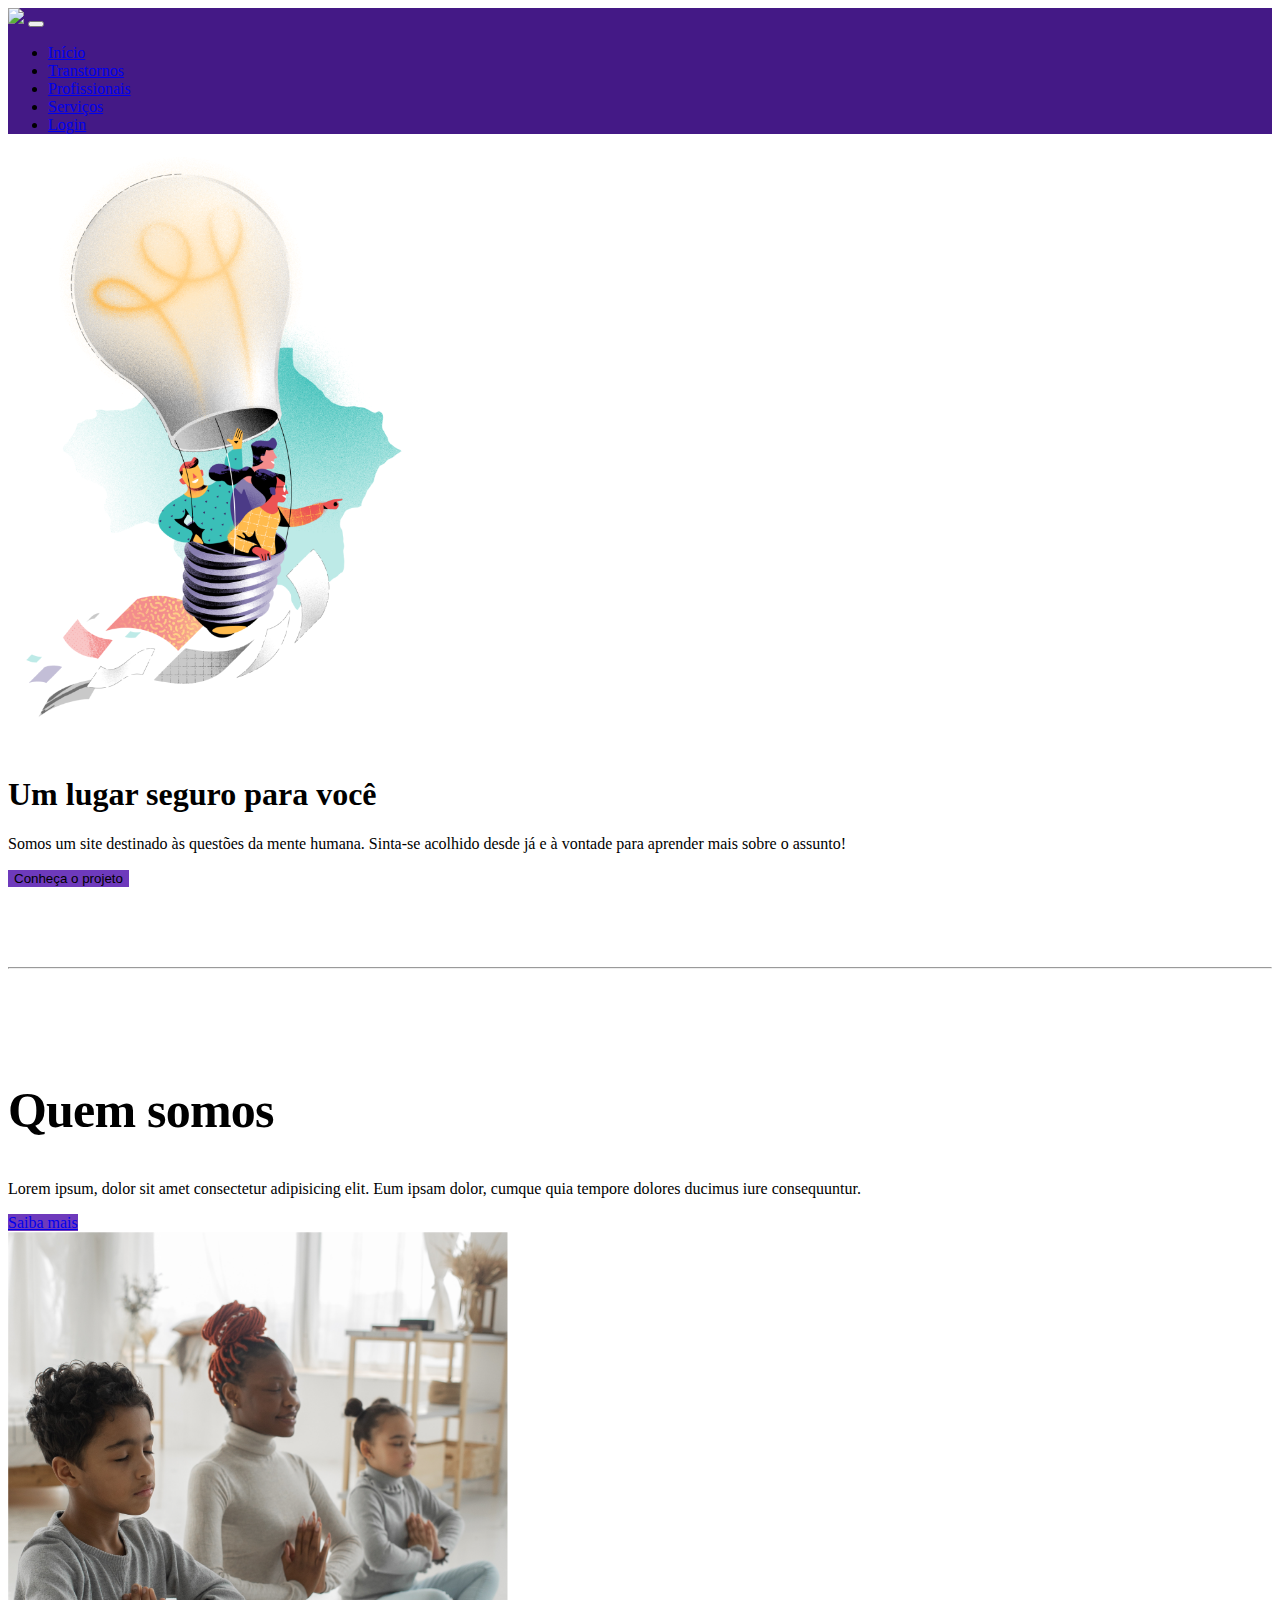
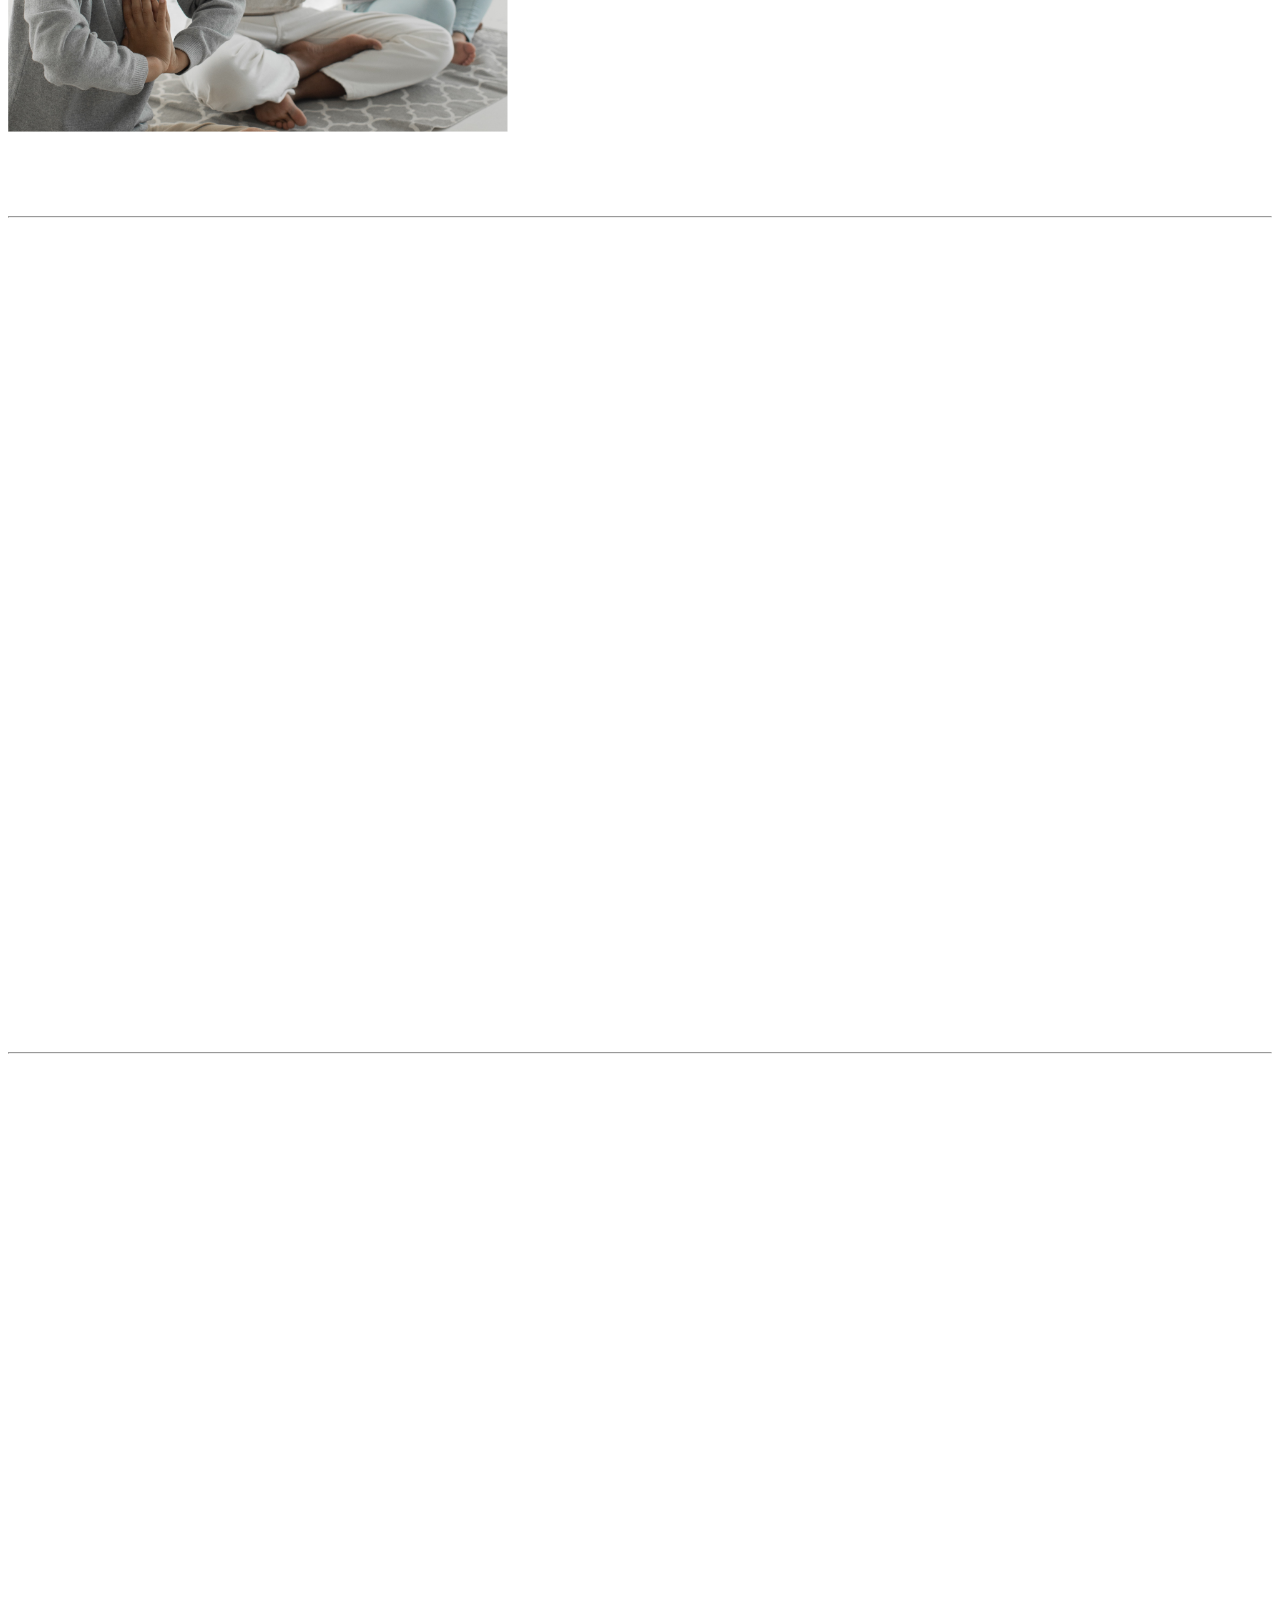
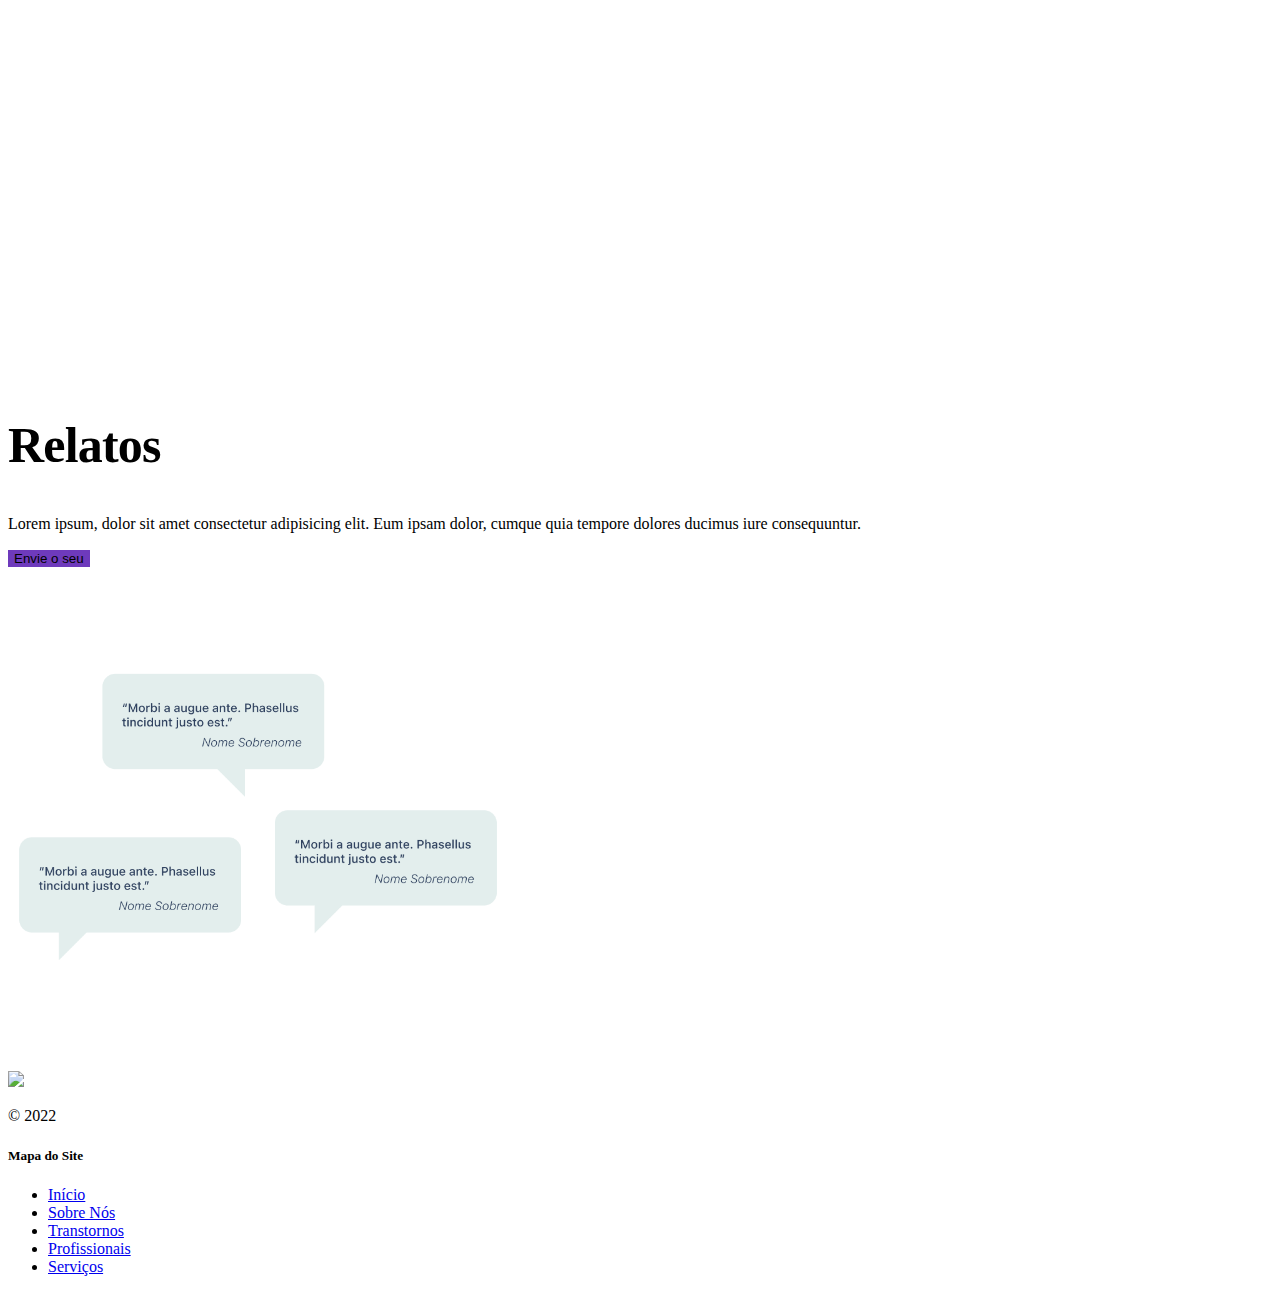
==== src/index.html @ 66f6385c "Animacoes separadas" ====
<!DOCTYPE html>
<html lang="pt">
  <head>
    <meta charset="utf-8" />
    <meta name="viewport" content="width=device-width, initial-scale=1" />
    <title>SaudávelMente</title>
    <link
      href="https://cdn.jsdelivr.net/npm/bootstrap@5.2.2/dist/css/bootstrap.min.css"
      rel="stylesheet"
      integrity="sha384-Zenh87qX5JnK2Jl0vWa8Ck2rdkQ2Bzep5IDxbcnCeuOxjzrPF/et3URy9Bv1WTRi"
      crossorigin="anonymous"
    />
    <link rel="stylesheet" href="style.css" />
  </head>

  <body>
    <!------------ NAVBAR ------------->

    <nav class="navbar navbar-expand-lg opacity-75 navbar-dark">
      <div class="container-fluid">
        <a class="navbar-brand" href="#"><img src="img/logo.svg" /></a>
        <button
          class="navbar-toggler"
          type="button"
          data-bs-toggle="collapse"
          data-bs-target="#navbarNav"
          aria-controls="navbarNav"
          aria-expanded="false"
          aria-label="Toggle navigation"
        >
          <span class="navbar-toggler-icon"></span>
        </button>
        <div class="collapse navbar-collapse" id="navbarNav">
          <ul class="navbar-nav ms-auto mb-2 mb-lg-0">
            <li class="nav-item">
              <a class="nav-link active" aria-current="page" href="#">Início</a>
            </li>
            <li class="nav-item">
              <a class="nav-link" href="transtornos.html">Transtornos</a>
            </li>
            <li class="nav-item">
              <a class="nav-link" href="profissionais.html">Profissionais</a>
            </li>
            <li class="nav-item">
              <a class="nav-link" href="servicos.html">Serviços</a>
            </li>
            <li class="nav-item">
              <a class="nav-link" id="login-button">Logout</a>
            </li>
          </ul>
        </div>
      </div>
    </nav>

    <!------------ BANNER ------------->

    <div class="container-fluid col-xxl-8 px-3 py-1">
      <div class="row flex-lg-row-reverse align-items-center g-5 py-5 px-2">
        <div class="col-10 col-sm-8 col-lg-6">
          <img
            src="img/Hero-Image.png"
            class="d-block mx-lg-auto img-fluid"
            alt="Bootstrap Themes"
            width="400px"
            loading="lazy"
          />
        </div>
        <div class="col-lg-6">
          <h1 class="display-5 fw-bold lh-1 mb-3">Um lugar seguro para você</h1>
          <p class="lead">
            Somos um site destinado às questões da mente humana. Sinta-se
            acolhido desde já e à vontade para aprender mais sobre o assunto!
          </p>
          <div class="d-grid gap-2 d-md-flex justify-content-md-start">
            <button
              type="button"
              id="button-scroll"
              class="btn btn-primary btn-lg px-4 me-md-2"
            >
              Conheça o projeto
            </button>
          </div>
        </div>
      </div>
    </div>

    <!------------ CONTEUDOS ------------->

    <div class="section container marketing">
      <hr class="featurette-divider" />

      <!-- CONTEUDO 1 -->
      <div id="content01" class="row featurette">
        <div class="col-md-7">
          <h2 class="featurette-heading fw-normal lh-1">Quem somos</h2>
          <p class="lead">
            Lorem ipsum, dolor sit amet consectetur adipisicing elit. Eum ipsam
            dolor, cumque quia tempore dolores ducimus iure consequuntur.
          </p>
          <a href="sobre_nos.html" class="btn btn-primary btn-lg px-4 me-md-2">
            Saiba mais
          </a>
        </div>
        <div class="col-md-5">
          <img
            class="bd-placeholder-img bd-placeholder-img-lg featurette-image img-fluid mx-auto"
            width="500px"
            height="500px"
            src="img/Imagem-QuemSomos.png"
          />
        </div>
      </div>

      <hr class="featurette-divider" />

      <!-- CONTEUDO 2 -->

      <div class="section row">
        <div class="col-lg-4">
          <svg
            class="homeicons"
            xmlns="http://www.w3.org/2000/svg"
            fill="none"
            viewBox="0 0 24 24"
            stroke-width="1.5"
            stroke="currentColor"
            class="w-6 h-6"
          >
            <path
              stroke-linecap="round"
              stroke-linejoin="round"
              d="M12 6.042A8.967 8.967 0 006 3.75c-1.052 0-2.062.18-3 .512v14.25A8.987 8.987 0 016 18c2.305 0 4.408.867 6 2.292m0-14.25a8.966 8.966 0 016-2.292c1.052 0 2.062.18 3 .512v14.25A8.987 8.987 0 0018 18a8.967 8.967 0 00-6 2.292m0-14.25v14.25"
            />
          </svg>

          <h2 class="fw-normal">Conhecimento de qualidade</h2>
          <p>
            Lorem ipsum, dolor sit amet consectetur adipisicing elit. Eum ipsam
            dolor, cumque quia tempore dolores ducimus iure consequuntur.
          </p>
        </div>
        <!-- /.col-lg-4 -->
        <div class="col-lg-4">
          <svg
            class="homeicons"
            xmlns="http://www.w3.org/2000/svg"
            fill="none"
            viewBox="0 0 24 24"
            stroke-width="1.5"
            stroke="currentColor"
            class="w-6 h-6"
          >
            <path
              stroke-linecap="round"
              stroke-linejoin="round"
              d="M15.75 6a3.75 3.75 0 11-7.5 0 3.75 3.75 0 017.5 0zM4.501 20.118a7.5 7.5 0 0114.998 0A17.933 17.933 0 0112 21.75c-2.676 0-5.216-.584-7.499-1.632z"
            />
          </svg>

          <h2 class="fw-normal">Acesso a profissionais</h2>
          <p>
            Lorem ipsum, dolor sit amet consectetur adipisicing elit. Eum ipsam
            dolor, cumque quia tempore dolores ducimus iure consequuntur rem
            fugit accusamus.
          </p>
        </div>
        <!-- /.col-lg-4 -->
        <div class="col-lg-4">
          <svg
            class="homeicons"
            xmlns="http://www.w3.org/2000/svg"
            fill="none"
            viewBox="0 0 24 24"
            stroke-width="1.5"
            stroke="currentColor"
            class="w-6 h-6"
            height=""
          >
            <path
              stroke-linecap="round"
              stroke-linejoin="round"
              d="M20.25 8.511c.884.284 1.5 1.128 1.5 2.097v4.286c0 1.136-.847 2.1-1.98 2.193-.34.027-.68.052-1.02.072v3.091l-3-3c-1.354 0-2.694-.055-4.02-.163a2.115 2.115 0 01-.825-.242m9.345-8.334a2.126 2.126 0 00-.476-.095 48.64 48.64 0 00-8.048 0c-1.131.094-1.976 1.057-1.976 2.192v4.286c0 .837.46 1.58 1.155 1.951m9.345-8.334V6.637c0-1.621-1.152-3.026-2.76-3.235A48.455 48.455 0 0011.25 3c-2.115 0-4.198.137-6.24.402-1.608.209-2.76 1.614-2.76 3.235v6.226c0 1.621 1.152 3.026 2.76 3.235.577.075 1.157.14 1.74.194V21l4.155-4.155"
            />
          </svg>

          <h2 class="fw-normal">Compartilhamento de vivências</h2>
          <p>
            Lorem ipsum, dolor sit amet consectetur adipisicing elit. Eum ipsam
            dolor, cumque quia tempore dolores ducimus iure consequuntur.
          </p>
        </div>
        <!-- /.col-lg-4 -->
      </div>
      <!-- /.row -->

      <hr class="featurette-divider" />

      <!-- CONTEUDO 3 -->

      <div class="section row featurette">
        <div class="col-md-7 order-md-2">
          <h2 class="featurette-heading fw-normal lh-1">Transtornos</h2>
          <p class="lead">
            Lorem ipsum, dolor sit amet consectetur adipisicing elit. Eum ipsam
            dolor, cumque quia tempore dolores ducimus iure consequuntur rem
            fugit accusamus.
          </p>
          <a
            href="transtornos.html"
            class="btn btn-primary btn-lg px-4 me-md-2"
          >
            Visualizar
          </a>
          <!--Alterei de button para tag a -->
        </div>
        <div class="col-md-5 order-md-1">
          <img
            class="bd-placeholder-img bd-placeholder-img-lg featurette-image img-fluid mx-auto"
            width="500px"
            height="500px"
            src="img/Imagem-Transtornos.png"
          />
        </div>
      </div>

      <!-- CONTEUDO 4 -->

      <hr class="section featurette-divider" />

      <div class="row featurette">
        <div class="col-md-7">
          <h2 class="featurette-heading fw-normal lh-1">Relatos</h2>
          <p class="lead">
            Lorem ipsum, dolor sit amet consectetur adipisicing elit. Eum ipsam
            dolor, cumque quia tempore dolores ducimus iure consequuntur.
          </p>
          <button type="button" class="btn btn-primary btn-lg px-4 me-md-2">
            Envie o seu
          </button>
        </div>
        <div class="col-md-5">
          <img
            class="bd-placeholder-img bd-placeholder-img-lg featurette-image img-fluid mx-auto"
            width="500px"
            height="500px"
            src="img/Imagem-Relatos.png"
          />
        </div>
      </div>
    </div>

    <!------------ FOOTER ------------->

    <div class="b-example-divider"></div>

    <div class="container">
      <footer
        class="row row-cols-1 row-cols-sm-2 row-cols-md-5 py-5 my-5 border-top"
      >
        <div class="col mb-3">
          <img src="img/logo 2.svg" />
          <p class="text-muted">&copy; 2022</p>
        </div>

        <div class="col mb-3"></div>

        <div class="col mb-3">
          <h5>Mapa do Site</h5>
          <ul class="nav flex-column">
            <li class="nav-item mb-2">
              <a href="#" class="nav-link p-0 text-muted">Início</a>
            </li>
            <li class="nav-item mb-2">
              <a href="sobre_nos.html" class="nav-link p-0 text-muted"
                >Sobre Nós</a
              >
            </li>
            <li class="nav-item mb-2">
              <a href="transtornos.html" class="nav-link p-0 text-muted"
                >Transtornos</a
              >
            </li>
            <li class="nav-item mb-2">
              <a href="profissionais.html" class="nav-link p-0 text-muted"
                >Profissionais</a
              >
            </li>
            <li class="nav-item mb-2">
              <a href="servicos.html" class="nav-link p-0 text-muted"
                >Serviços</a
              >
            </li>
          </ul>
        </div>

        <!-- <div class="col mb-3">
          <h5>Redes Sociais</h5>
          <ul class="nav flex-column">
            <li class="nav-item mb-2">
              <a href="#" class="nav-link p-0 text-muted">Facebook</a>
            </li>
            <li class="nav-item mb-2">
              <a href="#" class="nav-link p-0 text-muted">Instagram</a>
            </li>
            <li class="nav-item mb-2">
              <a href="#" class="nav-link p-0 text-muted">Linkedin</a>
            </li>
          </ul>
        </div> -->
      </footer>
    </div>

    <!-- SCRIPT DO BOOTSTRAP -->
    <script
      src="https://cdn.jsdelivr.net/npm/bootstrap@5.2.2/dist/js/bootstrap.bundle.min.js"
      integrity="sha384-OERcA2EqjJCMA+/3y+gxIOqMEjwtxJY7qPCqsdltbNJuaOe923+mo//f6V8Qbsw3"
      crossorigin="anonymous"
    ></script>
    <!-- SCRIPT PRINCIPAL -->
    <script type="text/javascript" src="script.js"></script>
    <!-- ANIMACOES -->
    <script type="text/javascript" src="animacoes.js"></script>
  </body>
</html>
---- src/style.css ----
/* HOME
---------------------------------------------------------- */

/* NAV
------------------------- */

nav {
  background-color: #441986;
}

/* GERAL
------------------------- */

.btn-primary {
  background-color: #6e3abc;
  border: none;
}

.btn-primary:hover {
  background-color: #441986;
  border: none;
}

.homeicons {
  width: 120px;
  height: 120px;
  color: rgb(59, 203, 181);
}

/* CONTEÚDO
------------------------- */

.marketing .col-lg-4 {
  margin-bottom: 1.5rem;
  text-align: center;
}

.marketing .col-lg-4 p {
  margin-right: 0.75rem;
  margin-left: 0.75rem;
}

.featurette-divider {
  margin: 5rem 0;
}

.featurette-heading {
  letter-spacing: -0.05rem;
}

/* RESPONSIVIDADE
-------------------------------------------------- */

@media (min-width: 40em) {
  .carousel-caption p {
    margin-bottom: 1.25rem;
    font-size: 1.25rem;
    line-height: 1.4;
  }

  .featurette-heading {
    font-size: 50px;
  }
}

@media (min-width: 62em) {
  .featurette-heading {
    margin-top: 7rem;
  }
}

/* ANIMAÇÕES
---------------------------------------------------------- */

.section-hidden {
  opacity: 0;
  transform: translateY(8rem);
}
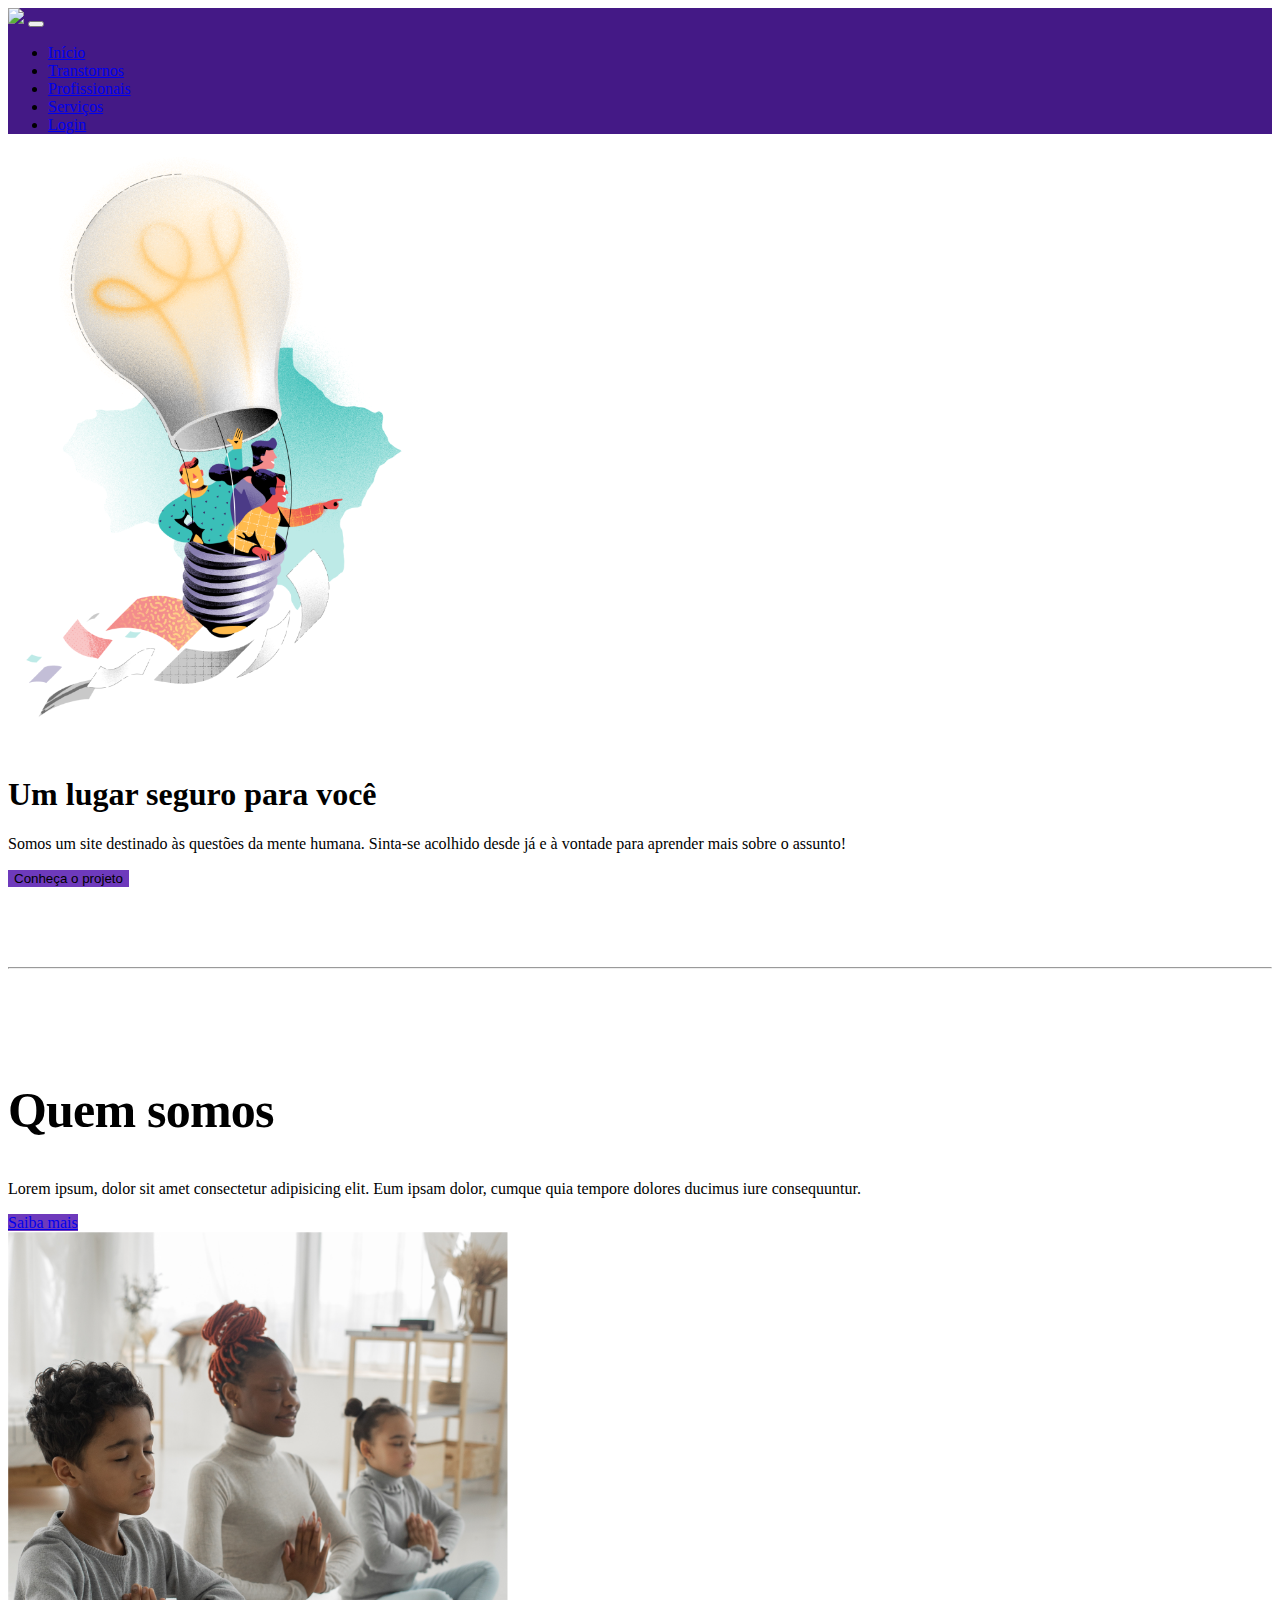
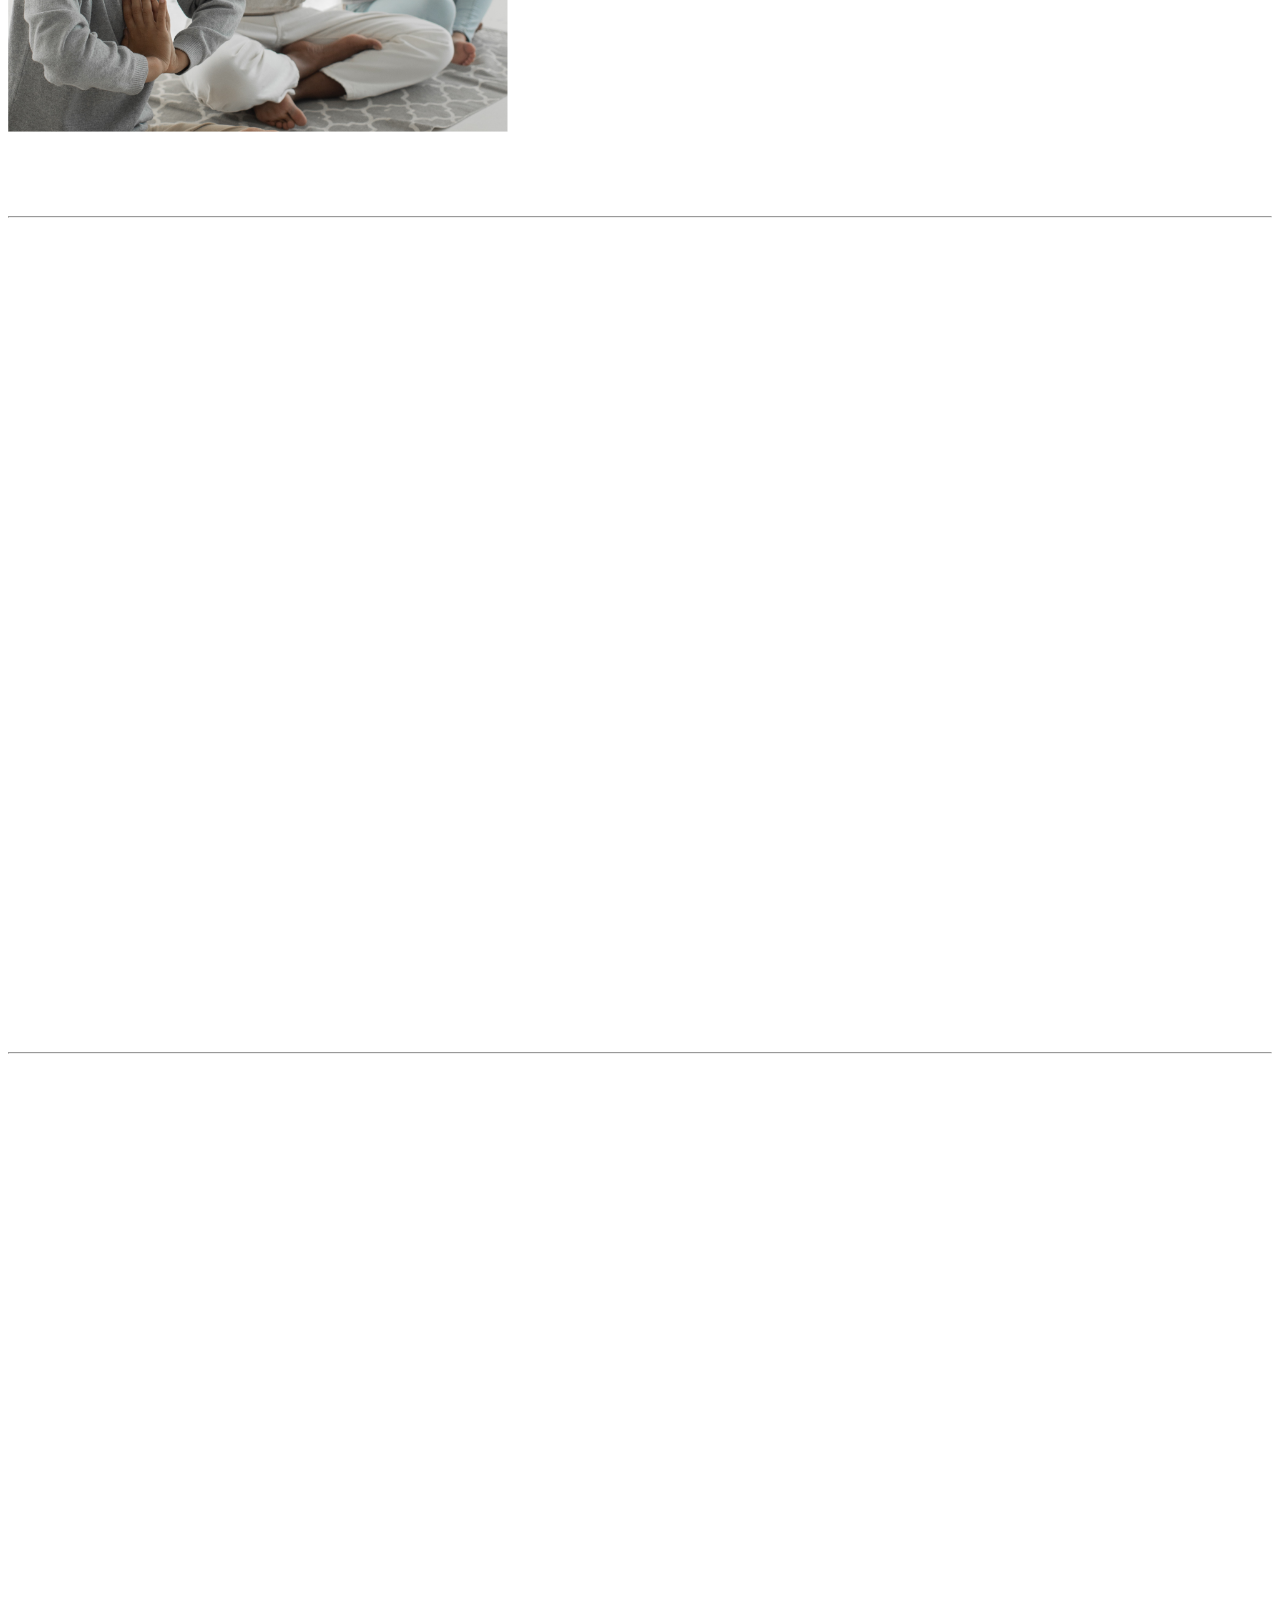
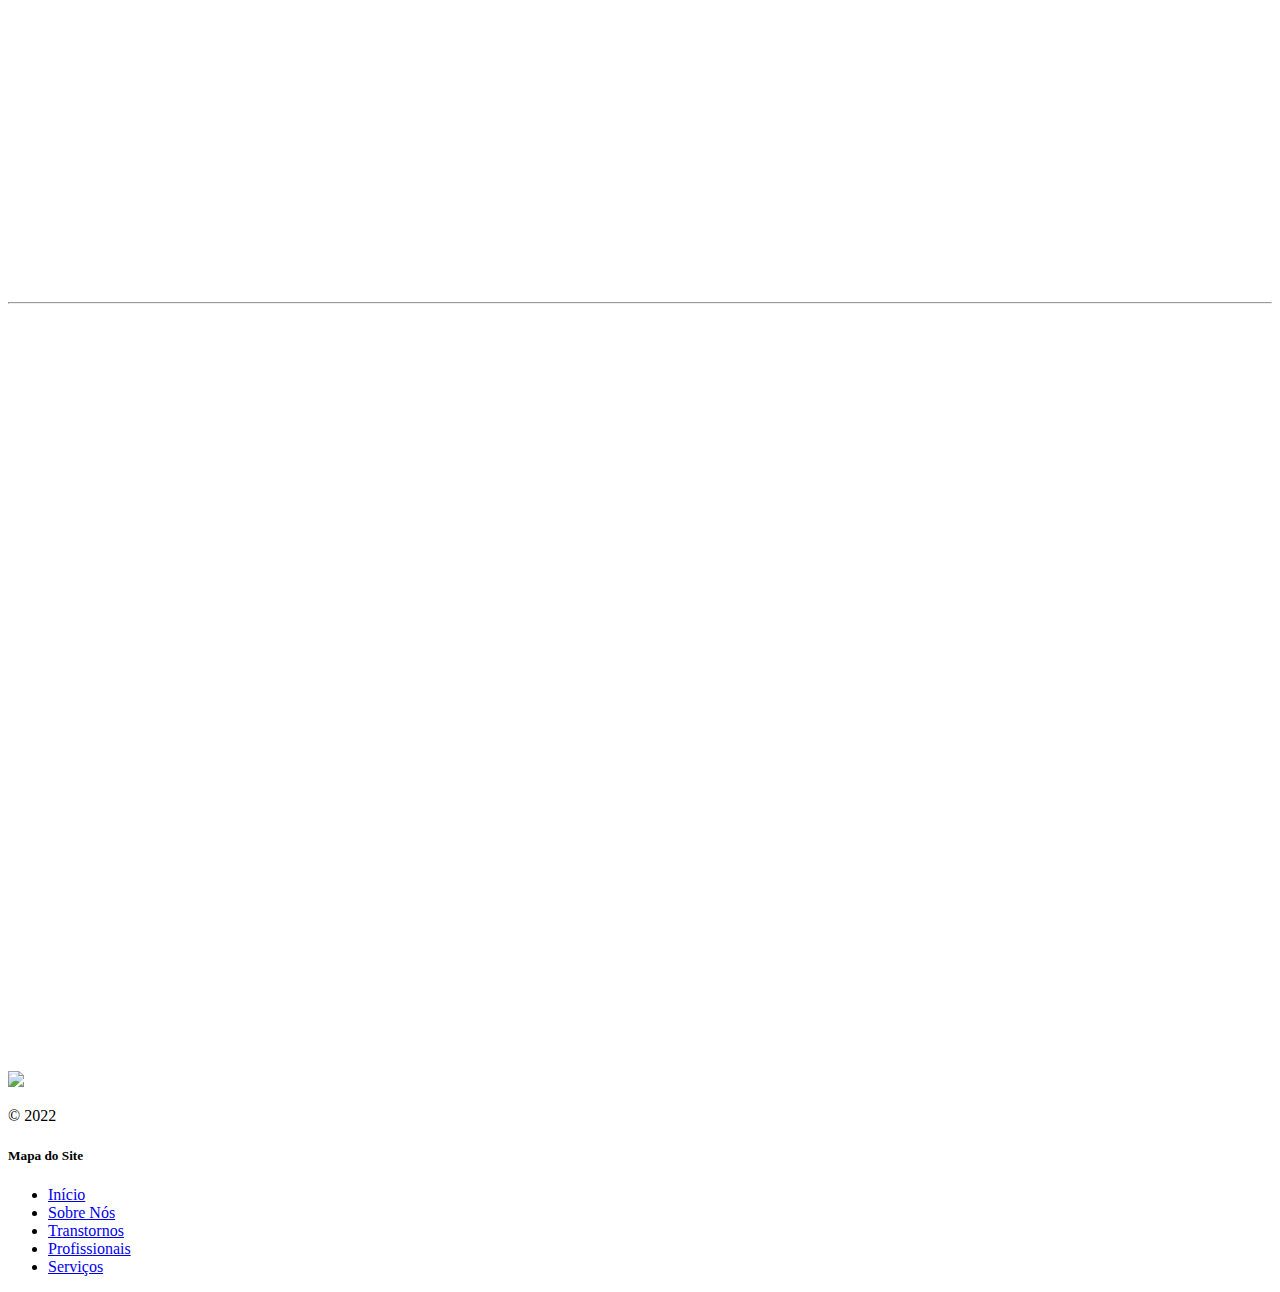
==== commit bbb57bac: "Reveal sections funcionando!" ====
--- a/src/index.html
+++ b/src/index.html
@@ -11,6 +11,8 @@
       crossorigin="anonymous"
     />
     <link rel="stylesheet" href="style.css" />
+    <!-- ANIMACOES -->
+    <script defer src="animacoes.js"></script>
   </head>
 
   <body>
@@ -86,11 +88,11 @@
 
     <!------------ CONTEUDOS ------------->
 
-    <div class="section container marketing">
+    <div class="container marketing">
       <hr class="featurette-divider" />
 
       <!-- CONTEUDO 1 -->
-      <div id="content01" class="row featurette">
+      <div id="content01" class="section row featurette">
         <div class="col-md-7">
           <h2 class="featurette-heading fw-normal lh-1">Quem somos</h2>
           <p class="lead">
@@ -225,9 +227,9 @@
 
       <!-- CONTEUDO 4 -->
 
-      <hr class="section featurette-divider" />
-
-      <div class="row featurette">
+      <hr class="featurette-divider" />
+
+      <div class="section row featurette">
         <div class="col-md-7">
           <h2 class="featurette-heading fw-normal lh-1">Relatos</h2>
           <p class="lead">
@@ -318,7 +320,5 @@
     ></script>
     <!-- SCRIPT PRINCIPAL -->
     <script type="text/javascript" src="script.js"></script>
-    <!-- ANIMACOES -->
-    <script type="text/javascript" src="animacoes.js"></script>
   </body>
 </html>
--- a/src/style.css
+++ b/src/style.css
@@ -76,3 +76,7 @@
   opacity: 0;
   transform: translateY(8rem);
 }
+
+.section {
+  transition: transform 1s, opacity 1s;
+}
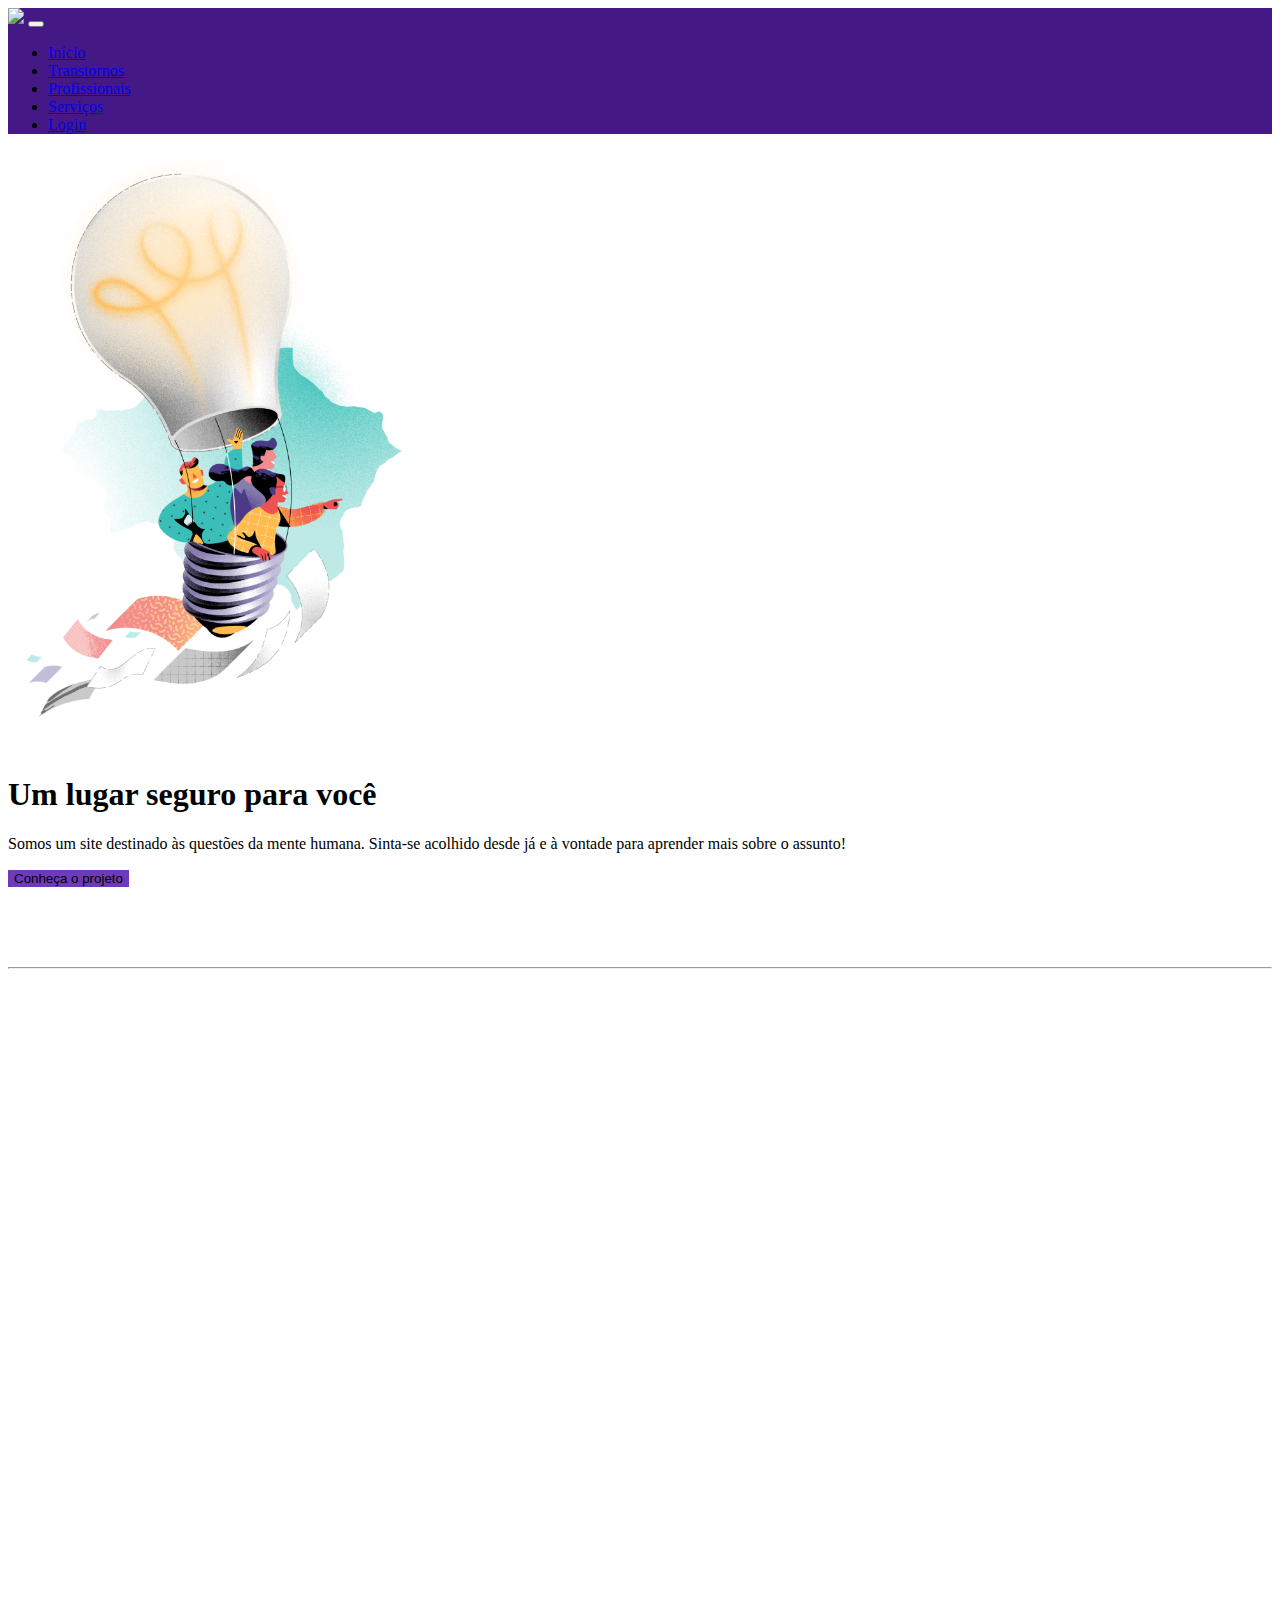
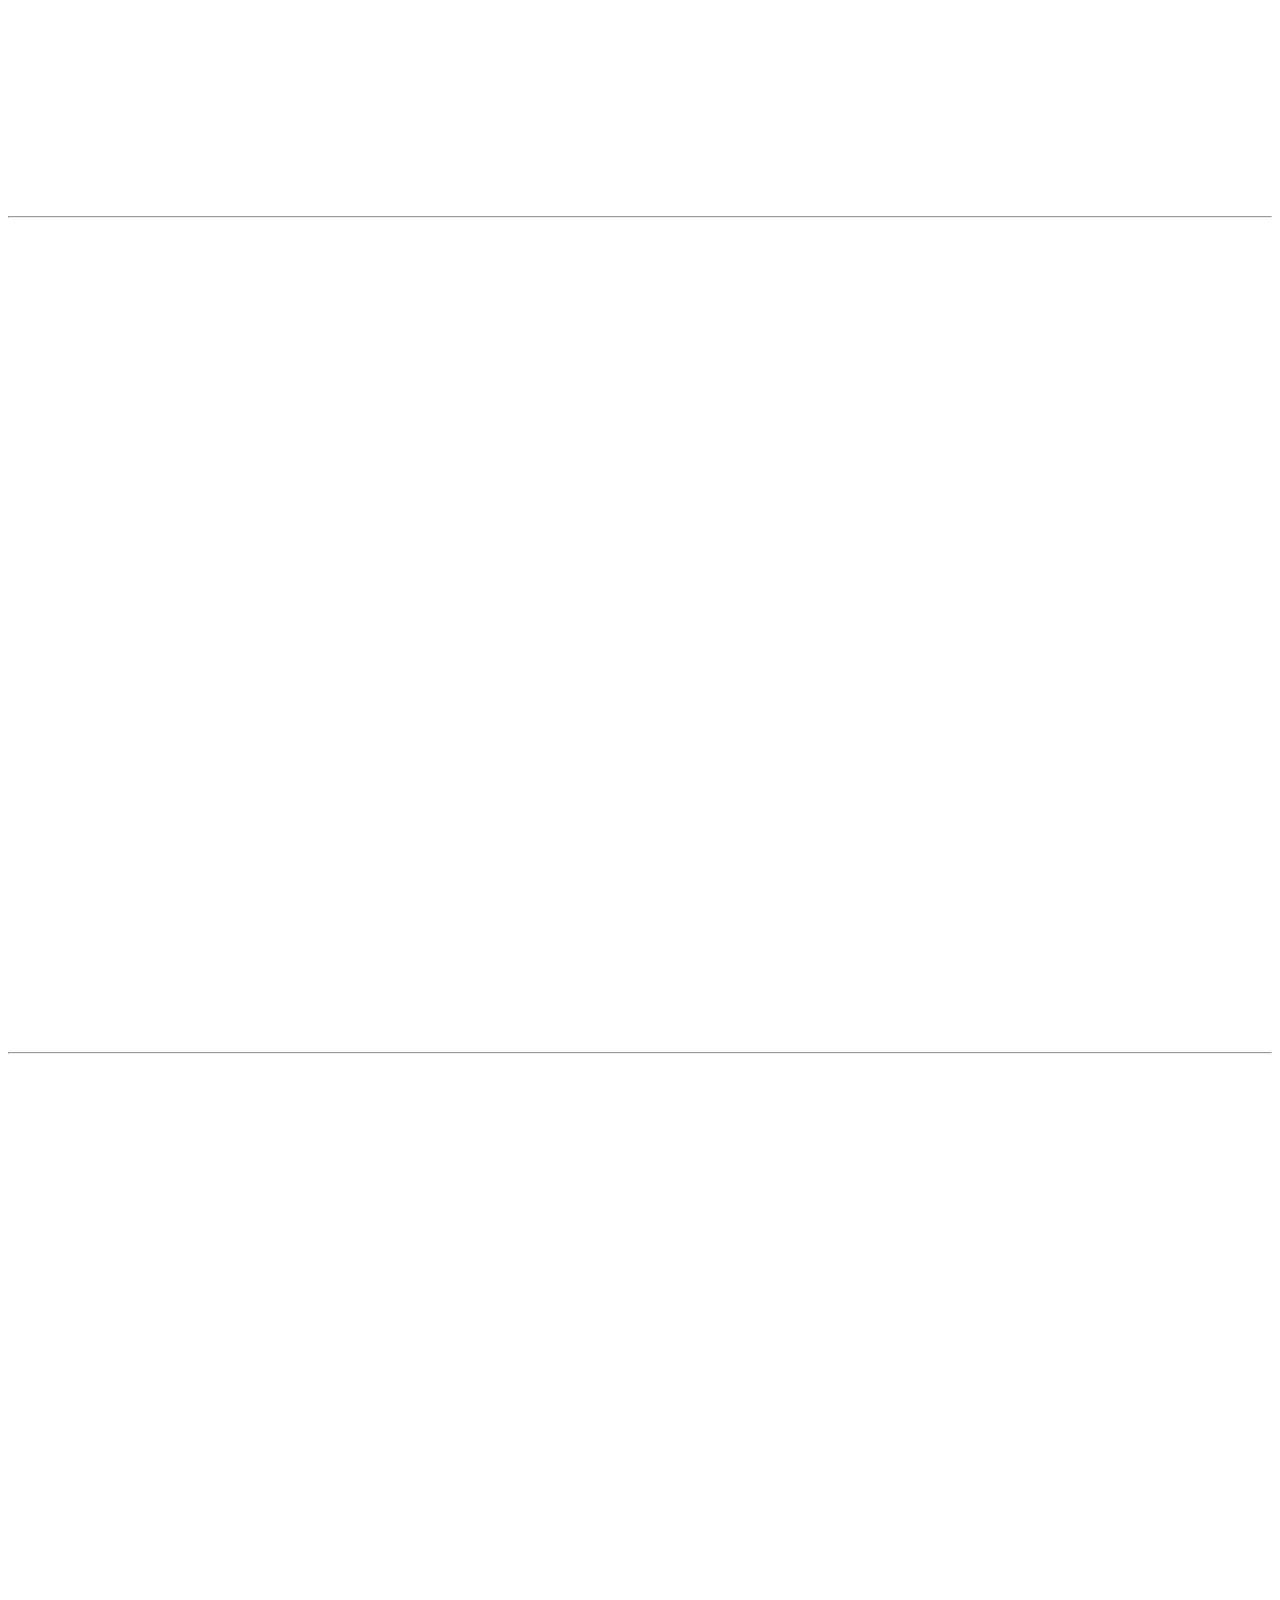
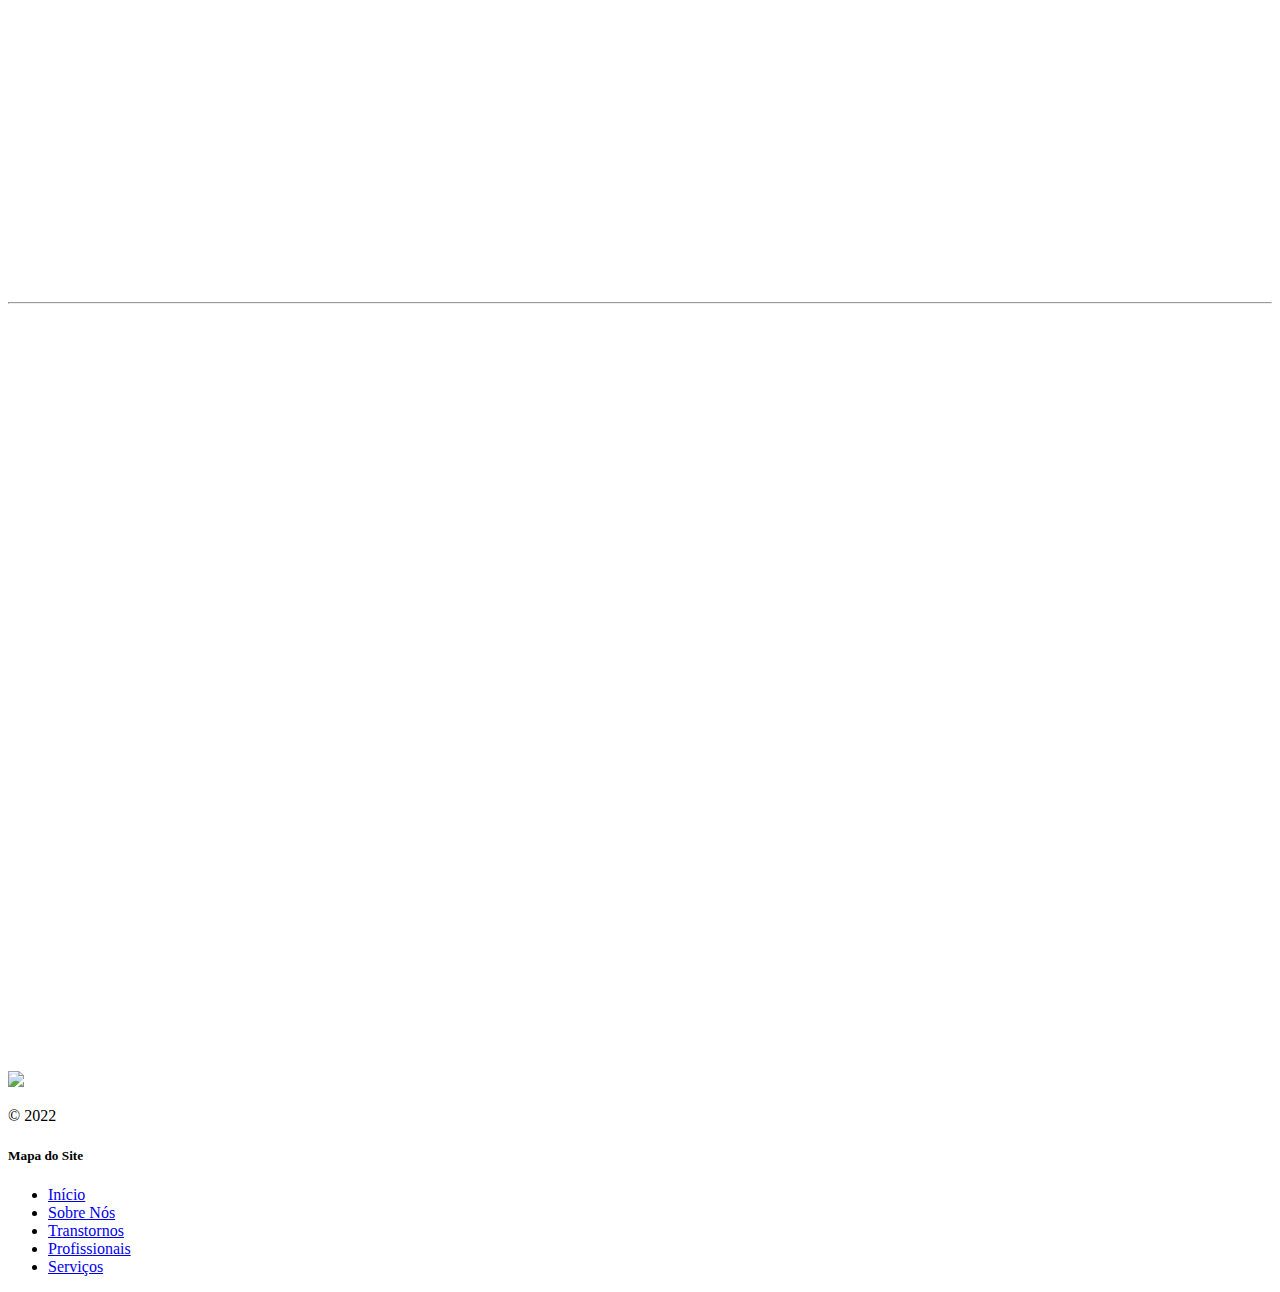
==== commit 1ad652df: "Merge branch 'main' of https://github.com/ICEI-PUC-Minas-PMV-SI/pmv-si-2022-2-e1-proj-web-t6-projeto" ====
--- a/src/index.html
+++ b/src/index.html
@@ -47,7 +47,7 @@
               <a class="nav-link" href="servicos.html">Serviços</a>
             </li>
             <li class="nav-item">
-              <a class="nav-link" id="login-button">Logout</a>
+              <a class="nav-link" id="login-button"></a>
             </li>
           </ul>
         </div>
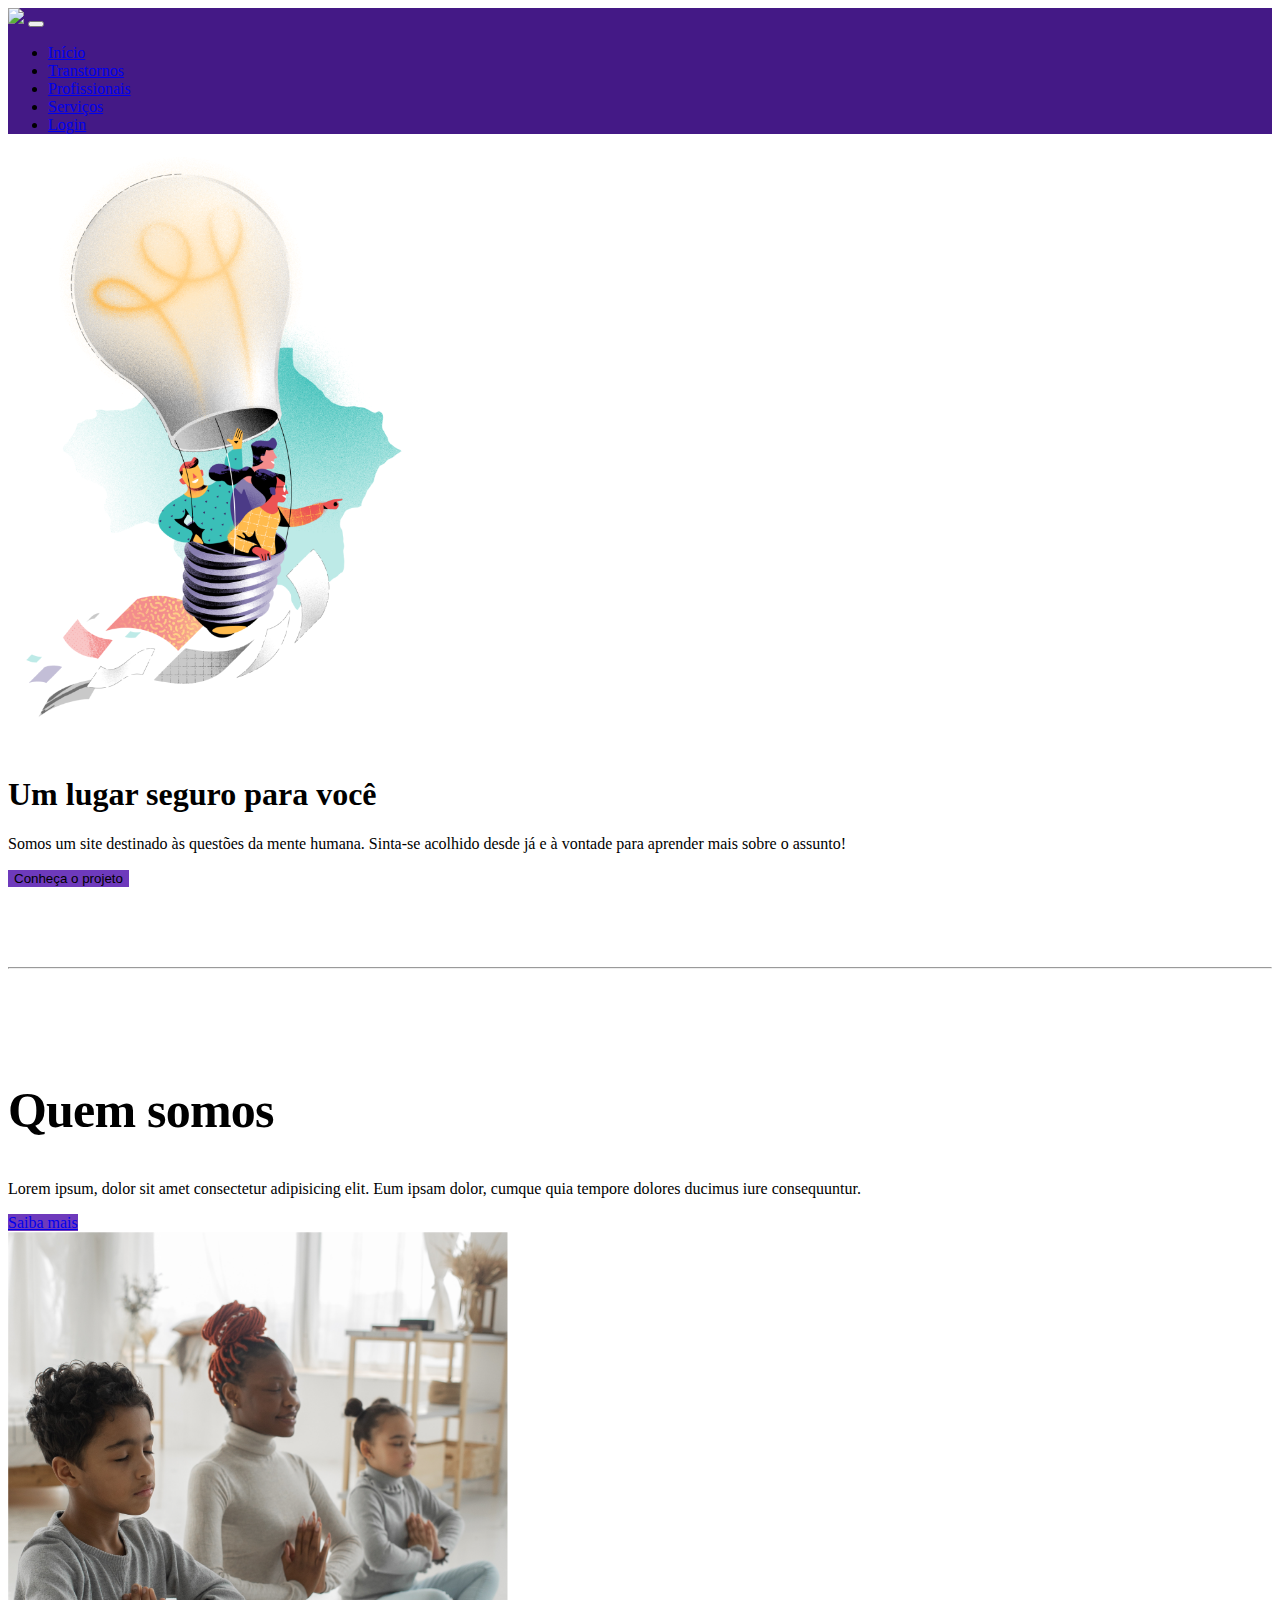
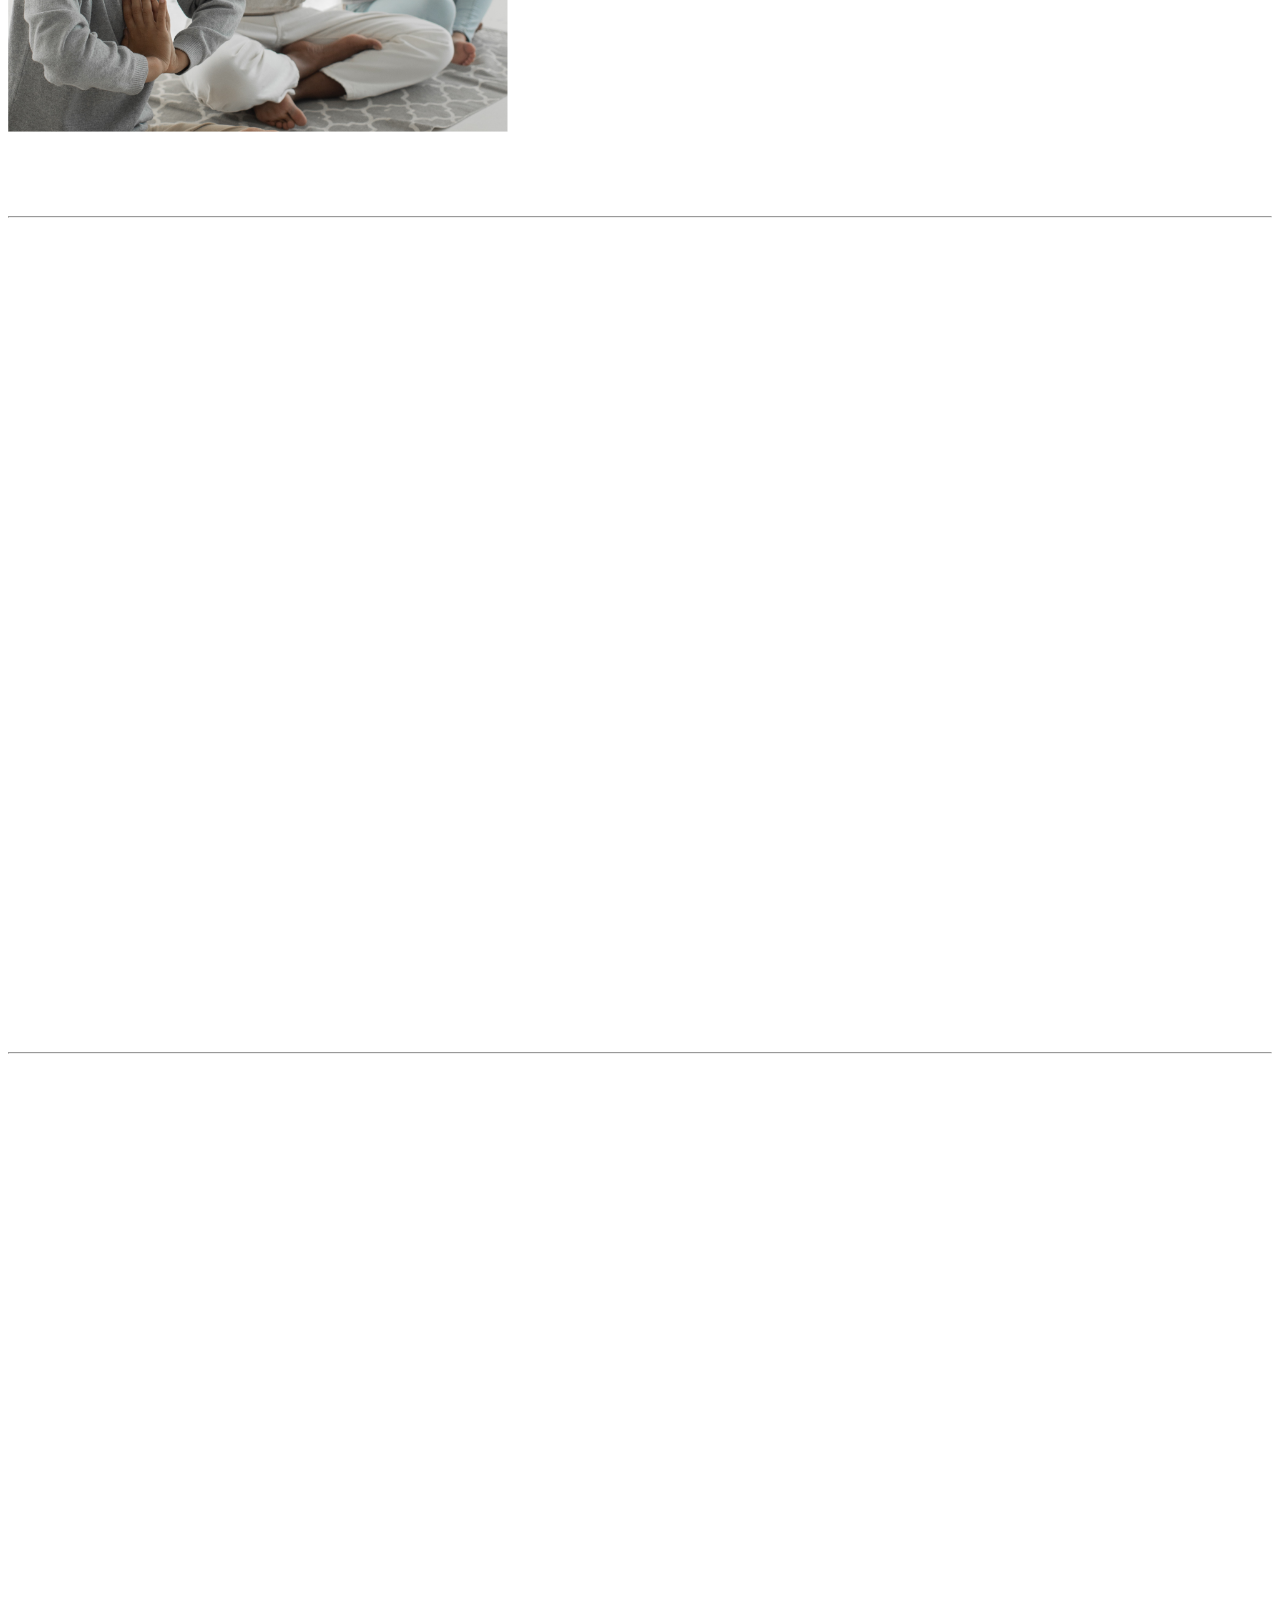
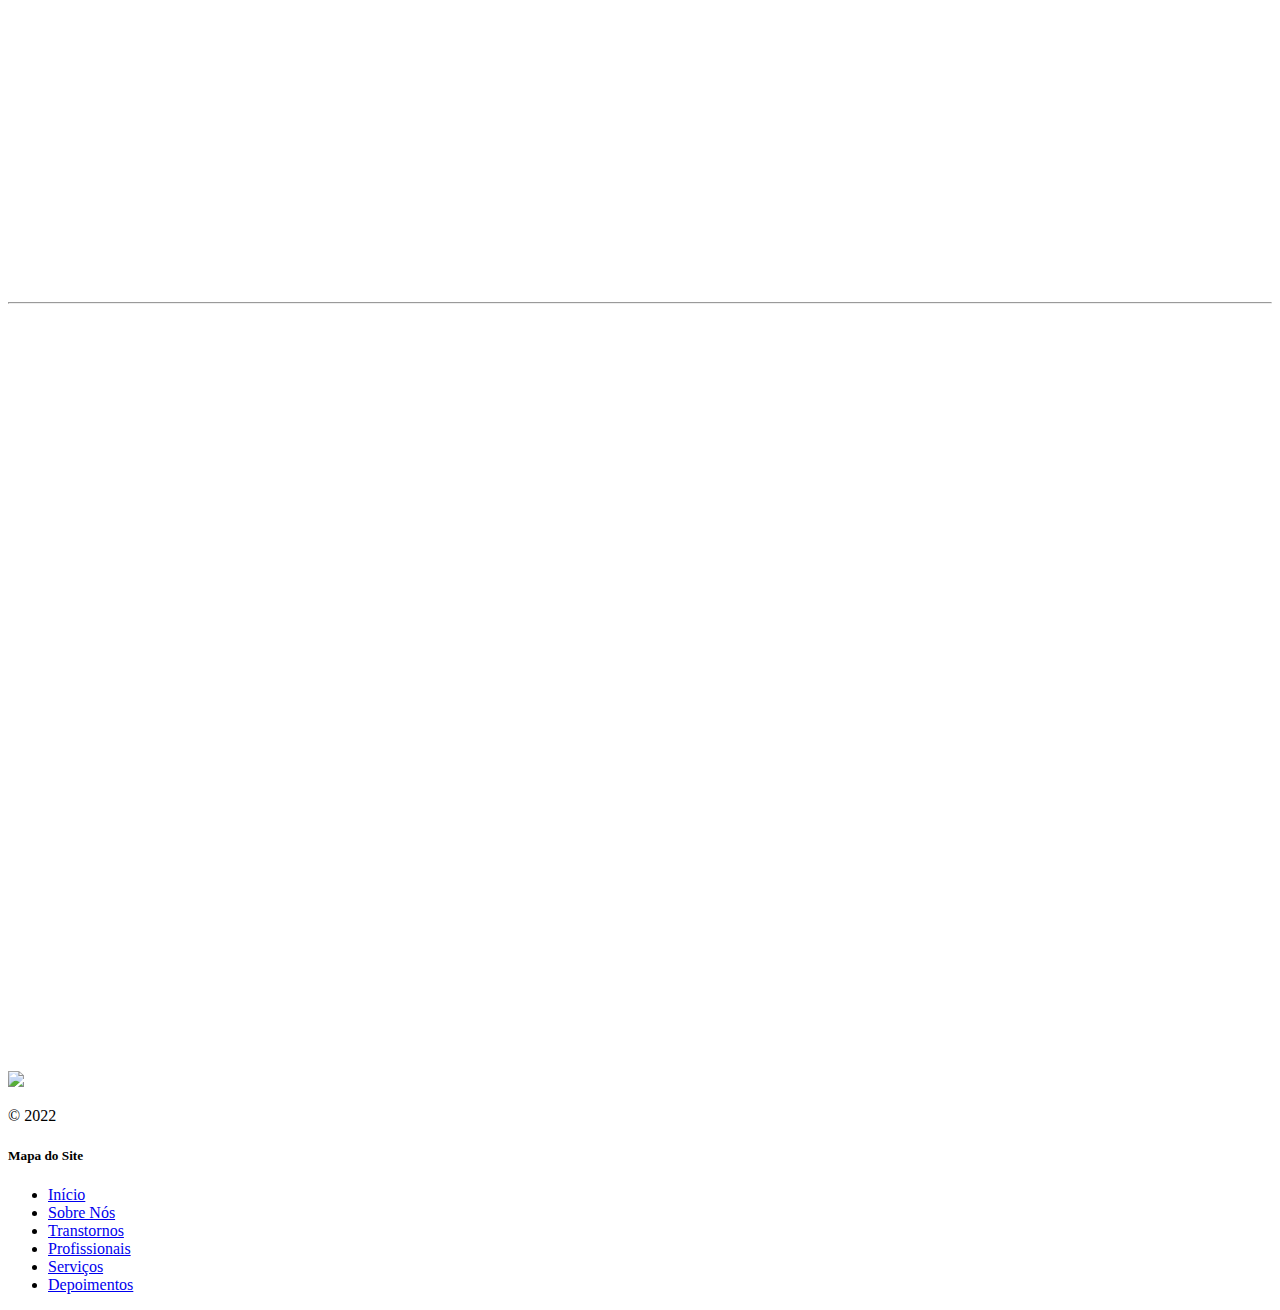
==== commit c8452619: "Alterações" ====
--- a/src/index.html
+++ b/src/index.html
@@ -236,9 +236,12 @@
             Lorem ipsum, dolor sit amet consectetur adipisicing elit. Eum ipsam
             dolor, cumque quia tempore dolores ducimus iure consequuntur.
           </p>
-          <button type="button" class="btn btn-primary btn-lg px-4 me-md-2">
-            Envie o seu
-          </button>
+          <a
+            href="depoimentos.html"
+            class="btn btn-primary btn-lg px-4 me-md-2"
+          >
+            Visualizar
+          </a>
         </div>
         <div class="col-md-5">
           <img
@@ -290,6 +293,11 @@
             <li class="nav-item mb-2">
               <a href="servicos.html" class="nav-link p-0 text-muted"
                 >Serviços</a
+              >
+            </li>
+            <li class="nav-item mb-2">
+              <a href="depoimentos.html" class="nav-link p-0 text-muted"
+                >Depoimentos</a
               >
             </li>
           </ul>
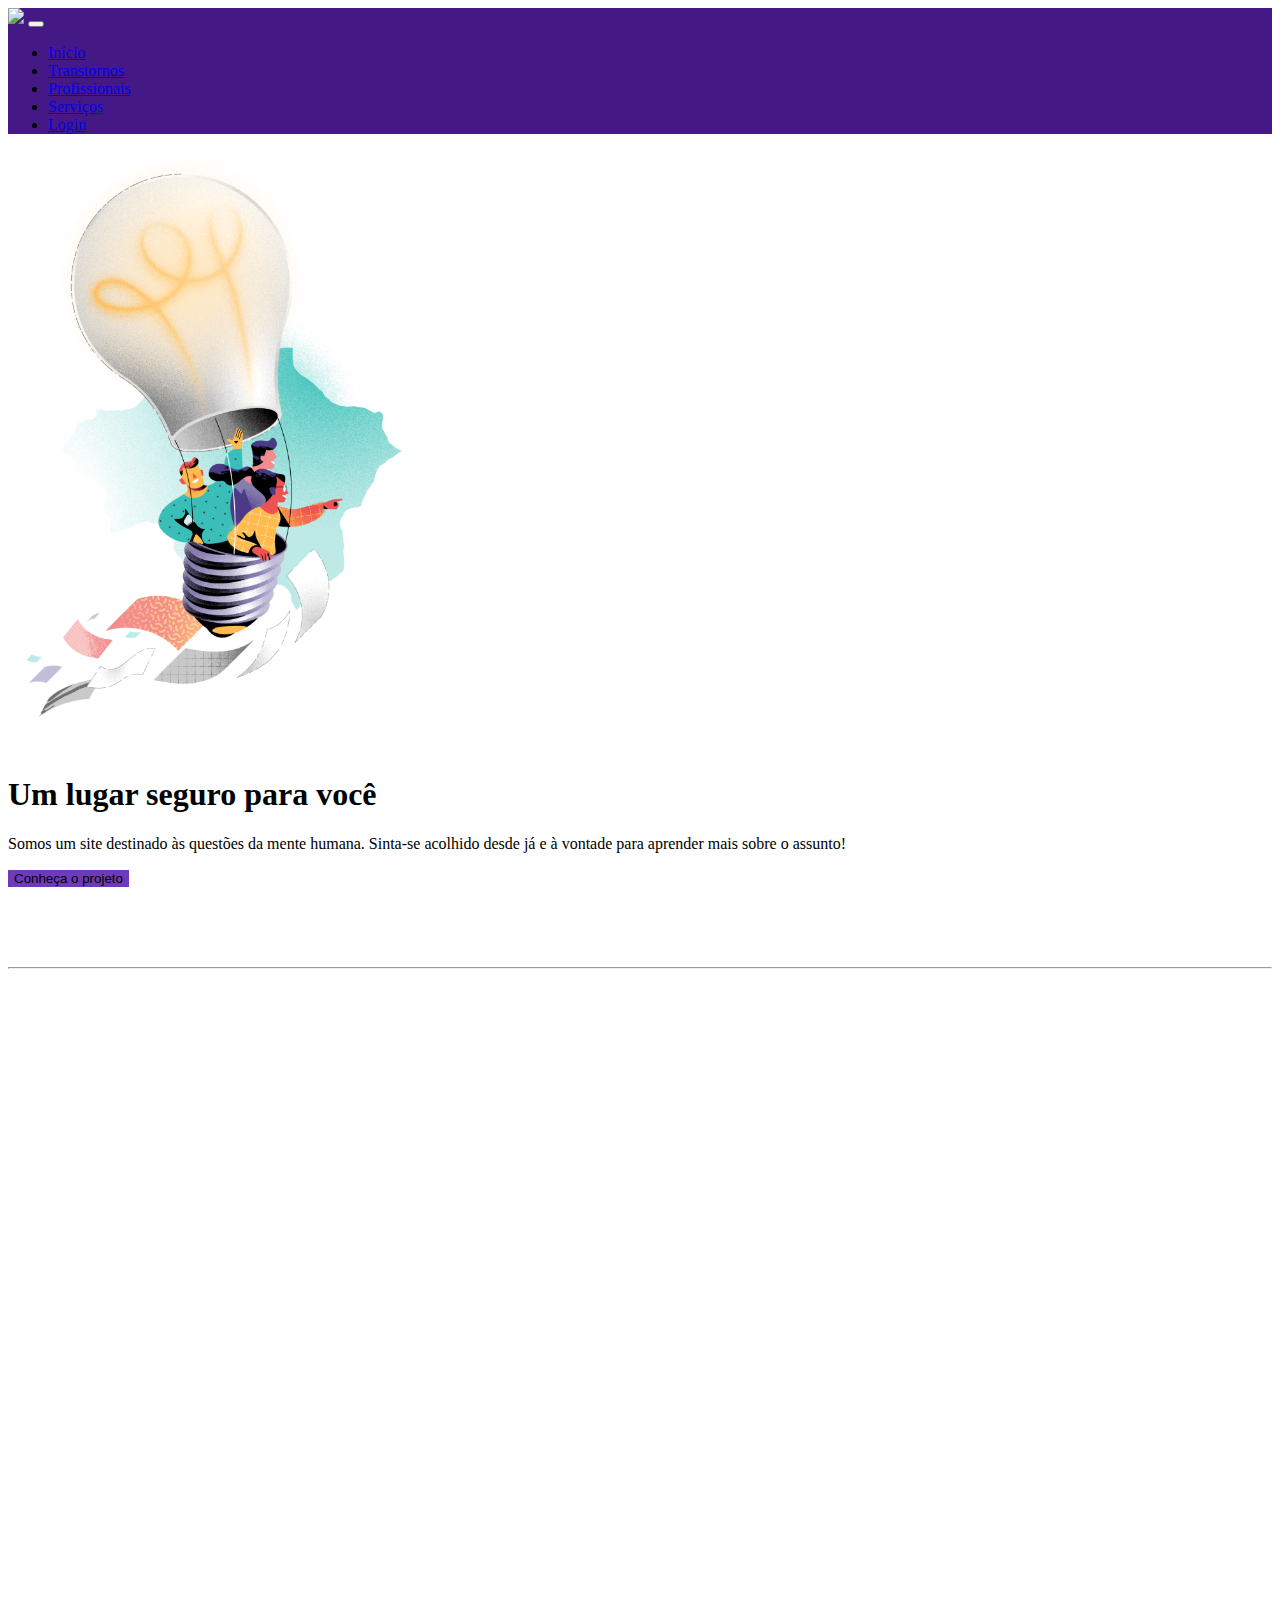
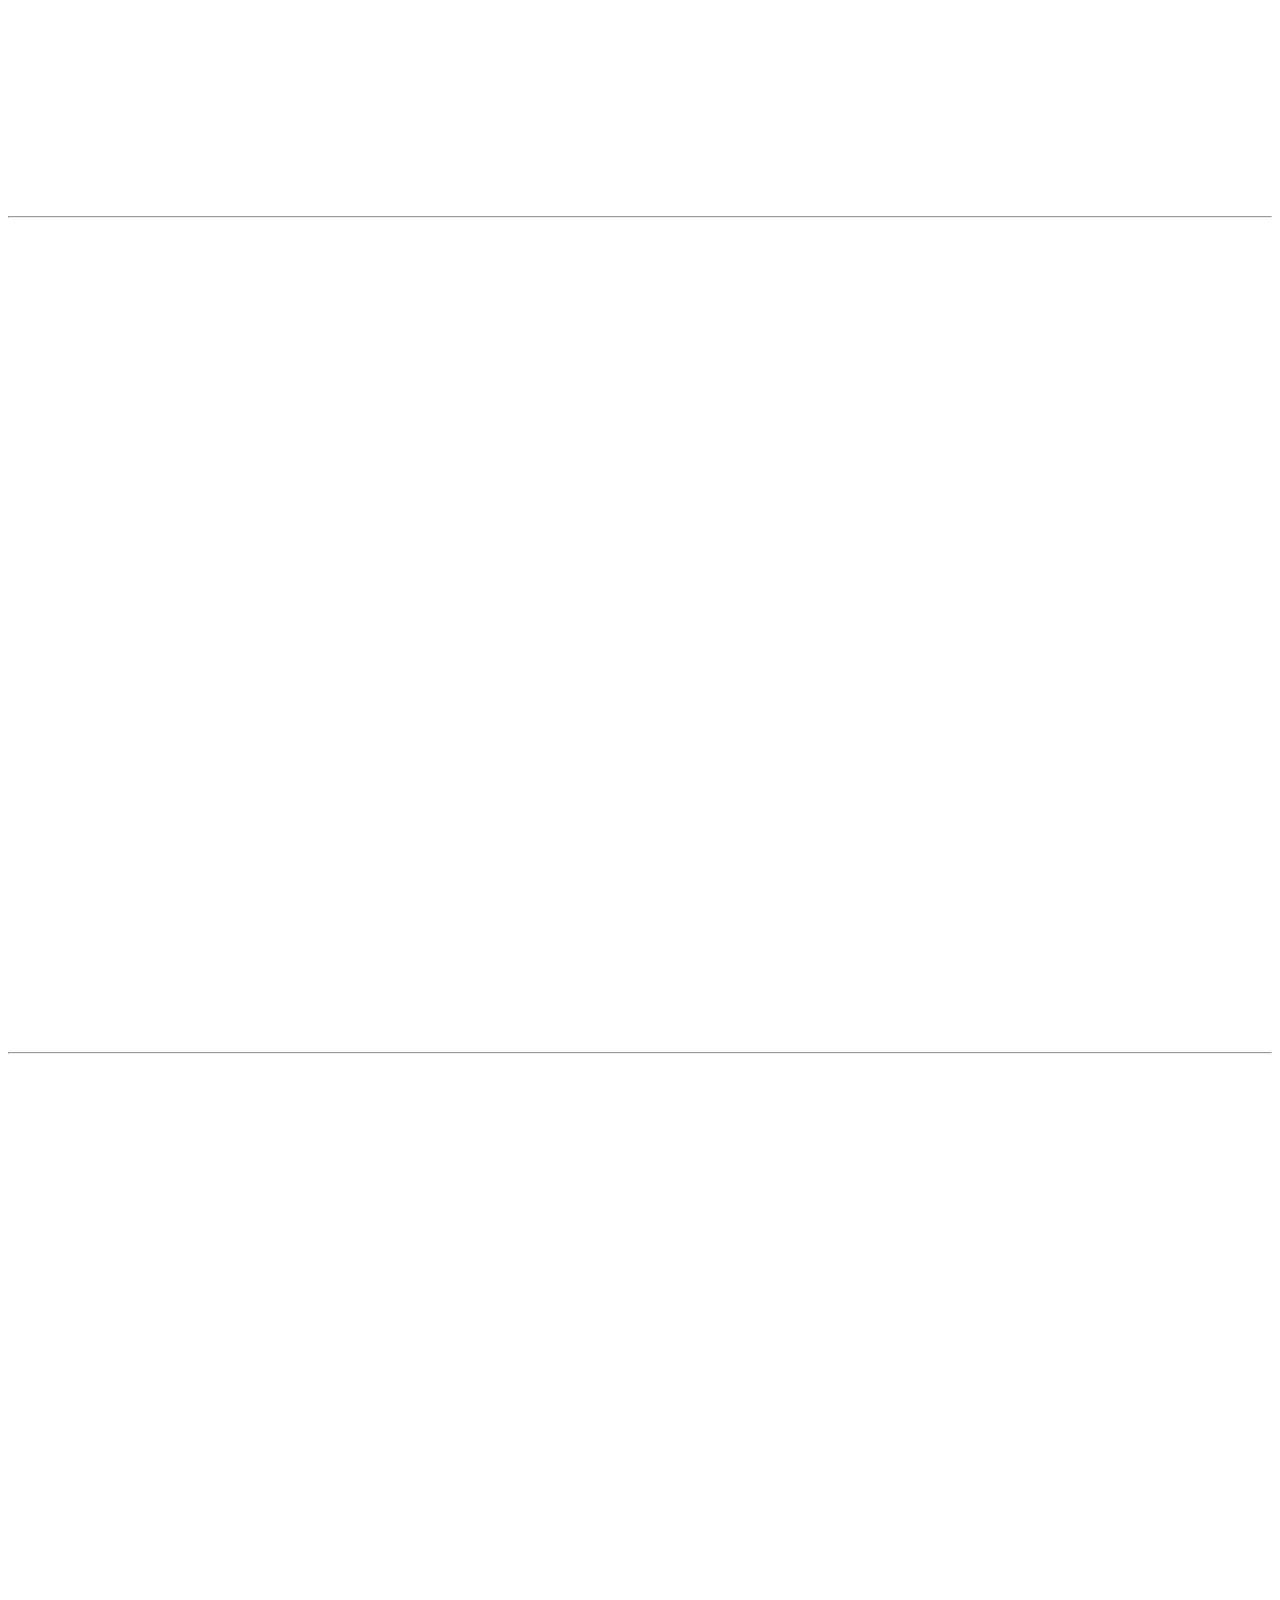
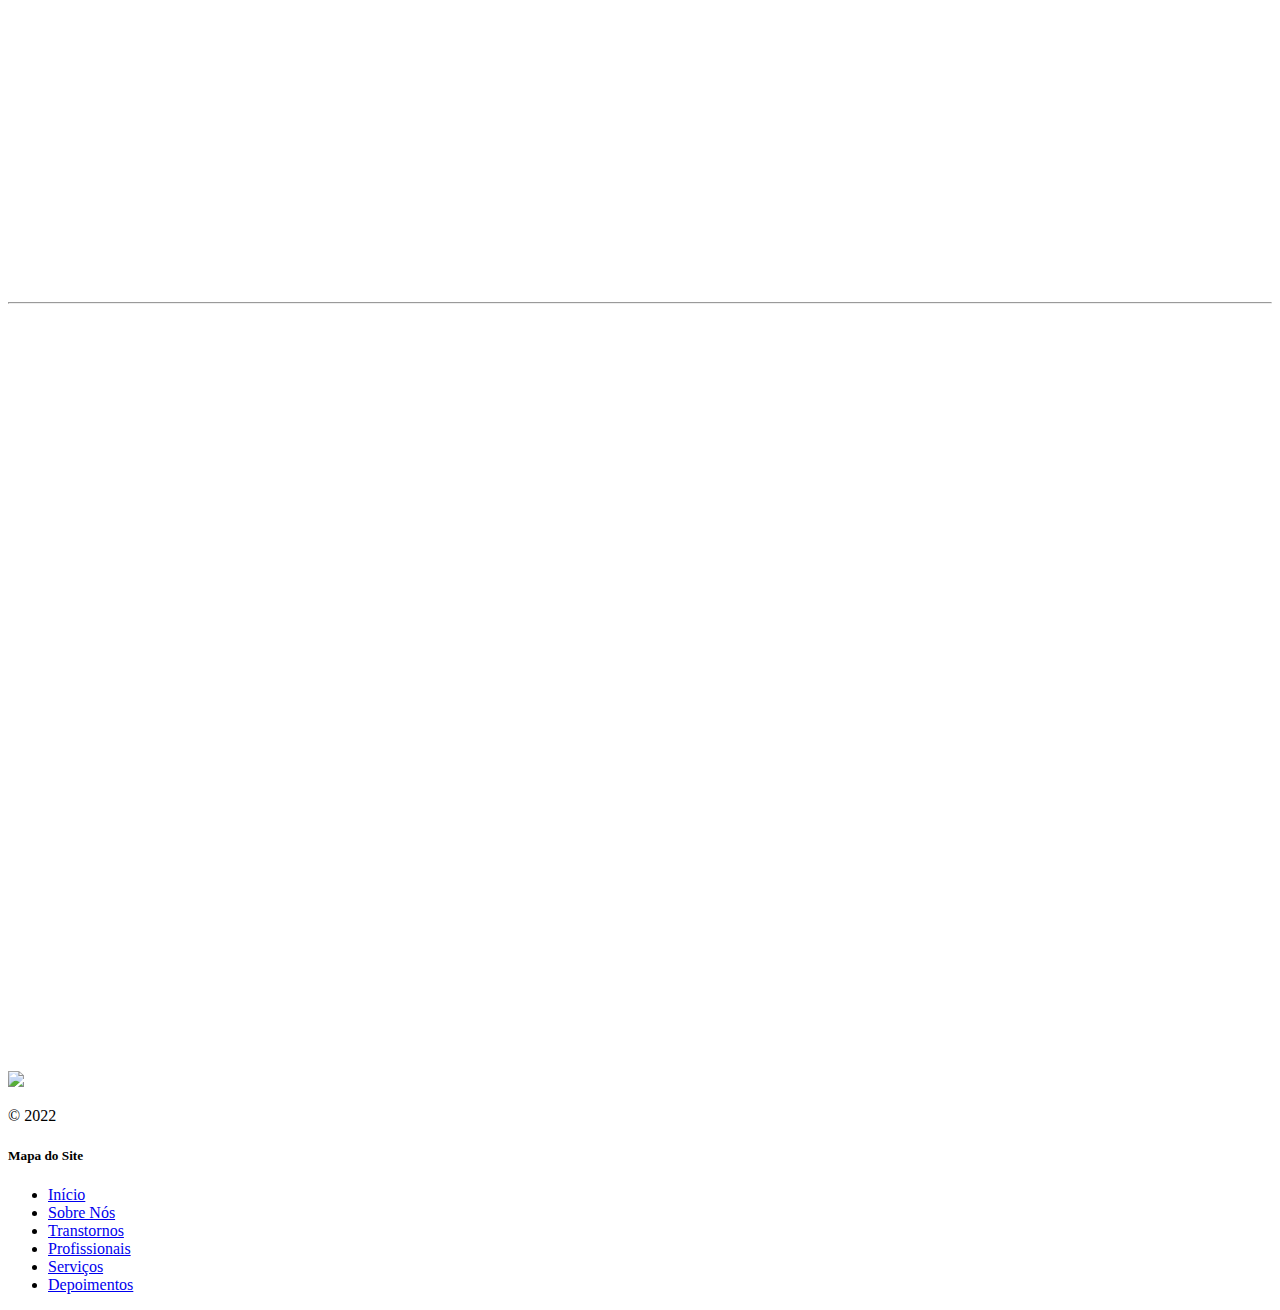
==== commit 22e944f8: "Organizado os Scripts" ====
--- a/src/index.html
+++ b/src/index.html
@@ -12,7 +12,7 @@
     />
     <link rel="stylesheet" href="style.css" />
     <!-- ANIMACOES -->
-    <script defer src="animacoes.js"></script>
+    <script defer src="scripts/animacoes.js"></script>
   </head>
 
   <body>
@@ -327,6 +327,6 @@
       crossorigin="anonymous"
     ></script>
     <!-- SCRIPT PRINCIPAL -->
-    <script type="text/javascript" src="script.js"></script>
+    <script type="text/javascript" src="scripts/script.js"></script>
   </body>
 </html>
